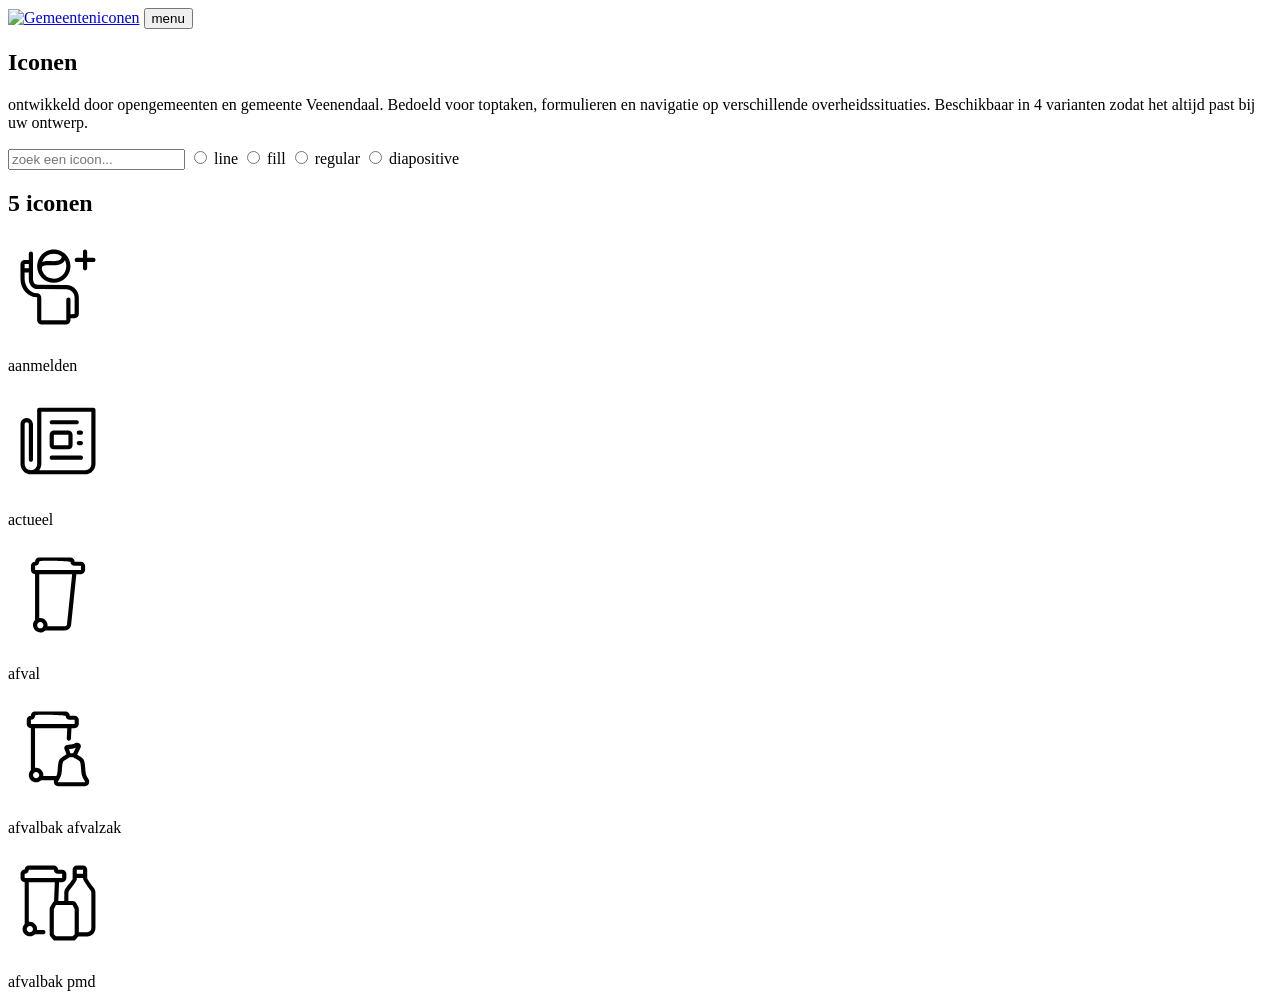
==== iconen.html @ 272242ec "begonnen aan html basispagina + plaatjes" ====
<!DOCTYPE html>
<html lang="en">
<head>
    <meta charset="UTF-8">
    <meta name="viewport" content="width=device-width, initial-scale=1.0">
    <title>Gemeenteniconen</title>
</head>
<body>
    <header>
        <a href="index.html"><img src="logo.png" alt="Gemeenteniconen"></a>
        <button>
            menu
        </button>
    </header>

    <main>
        <section>
            <h1>Iconen</h1>
            <p>ontwikkeld door opengemeenten en gemeente Veenendaal. Bedoeld voor toptaken, formulieren en navigatie op verschillende overheidssituaties. Beschikbaar in 4 varianten zodat het altijd past bij uw ontwerp.</p>
        </section>
        <search>
            <form action="">
                <input type="text" placeholder="zoek een icoon...">

                <input type="radio" name="variant" id="line">
                <label for="line">line</label>

                <input type="radio" name="variant" id="fill">
                <label for="fill">fill</label>
                
                <input type="radio" name="variant" id="regular">
                <label for="regular">regular</label>
                
                <input type="radio" name="variant" id="diapositive">
                <label for="diapositive">diapositive</label>
            </form>
        </search>

        <section>
            <h2>5 iconen</h2>
            <article>
                <img src="/assets/Iconenset-master/Svg/Line/Aanmelden.svg" alt="aanmelden" width="100">
                <p>aanmelden</p>
            </article>
            <article>
                <img src="/assets/Iconenset-master/Svg/Line/Actueel.svg" alt="een krant" width="100">
                <p>actueel</p>
            </article>
            <article>
                <img src="/assets/Iconenset-master/Svg/Line/Afval.svg" alt="afvalcontainer" width="100">
                <p>afval</p>
            </article>
            <article>
                <img src="/assets/Iconenset-master/Svg/Line/AfvalbakAfvalzak.svg" alt="afvalcontainer en een afvalzak" width="100">
                <p>afvalbak afvalzak</p>
            </article>
            <article>
                <img src="/assets/Iconenset-master/Svg/Line/AfvalbakPMD.svg" alt="afvalcontainer met plastic flessen" width="100">
                <p>afvalbak pmd</p>
            </article>
        </section>
    </main>
    
</body>
</html>
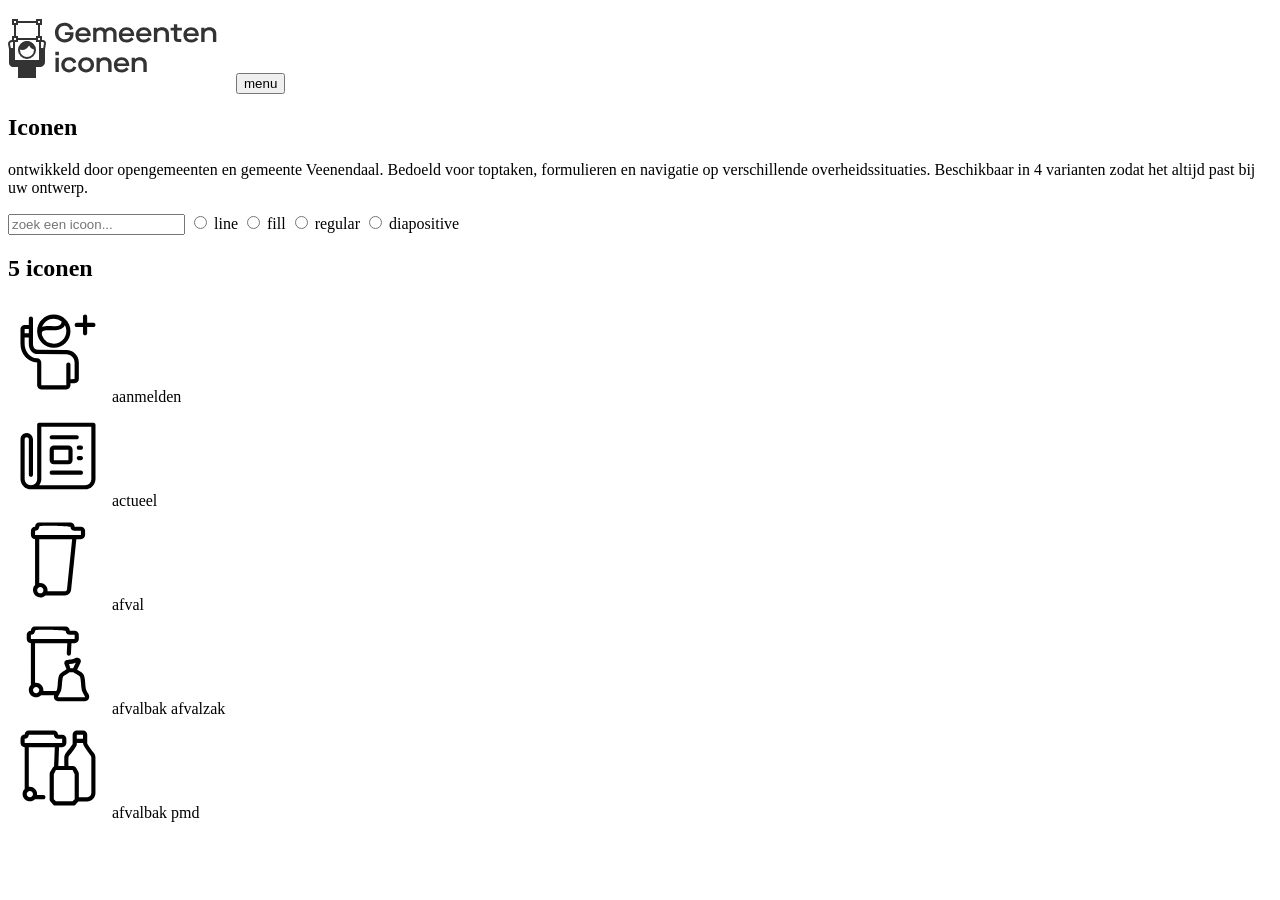
==== commit 15179bcf: "logo en favico toegevoegd. Laatste coonnaampje zit niet langer in een <p>" ====
--- a/iconen.html
+++ b/iconen.html
@@ -4,10 +4,11 @@
     <meta charset="UTF-8">
     <meta name="viewport" content="width=device-width, initial-scale=1.0">
     <title>Gemeenteniconen</title>
+    <link rel="icon" href="assets/favicon.ico">
 </head>
 <body>
     <header>
-        <a href="index.html"><img src="logo.png" alt="Gemeenteniconen"></a>
+        <a href="index.html"><img src="/assets/logo.svg" alt="Gemeenteniconen"></a>
         <button>
             menu
         </button>
@@ -40,23 +41,23 @@
             <h2>5 iconen</h2>
             <article>
                 <img src="/assets/Iconenset-master/Svg/Line/Aanmelden.svg" alt="aanmelden" width="100">
-                <p>aanmelden</p>
+                aanmelden
             </article>
             <article>
                 <img src="/assets/Iconenset-master/Svg/Line/Actueel.svg" alt="een krant" width="100">
-                <p>actueel</p>
+                actueel
             </article>
             <article>
                 <img src="/assets/Iconenset-master/Svg/Line/Afval.svg" alt="afvalcontainer" width="100">
-                <p>afval</p>
+                afval
             </article>
             <article>
                 <img src="/assets/Iconenset-master/Svg/Line/AfvalbakAfvalzak.svg" alt="afvalcontainer en een afvalzak" width="100">
-                <p>afvalbak afvalzak</p>
+                afvalbak afvalzak
             </article>
             <article>
                 <img src="/assets/Iconenset-master/Svg/Line/AfvalbakPMD.svg" alt="afvalcontainer met plastic flessen" width="100">
-                <p>afvalbak pmd</p>
+                afvalbak pmd
             </article>
         </section>
     </main>
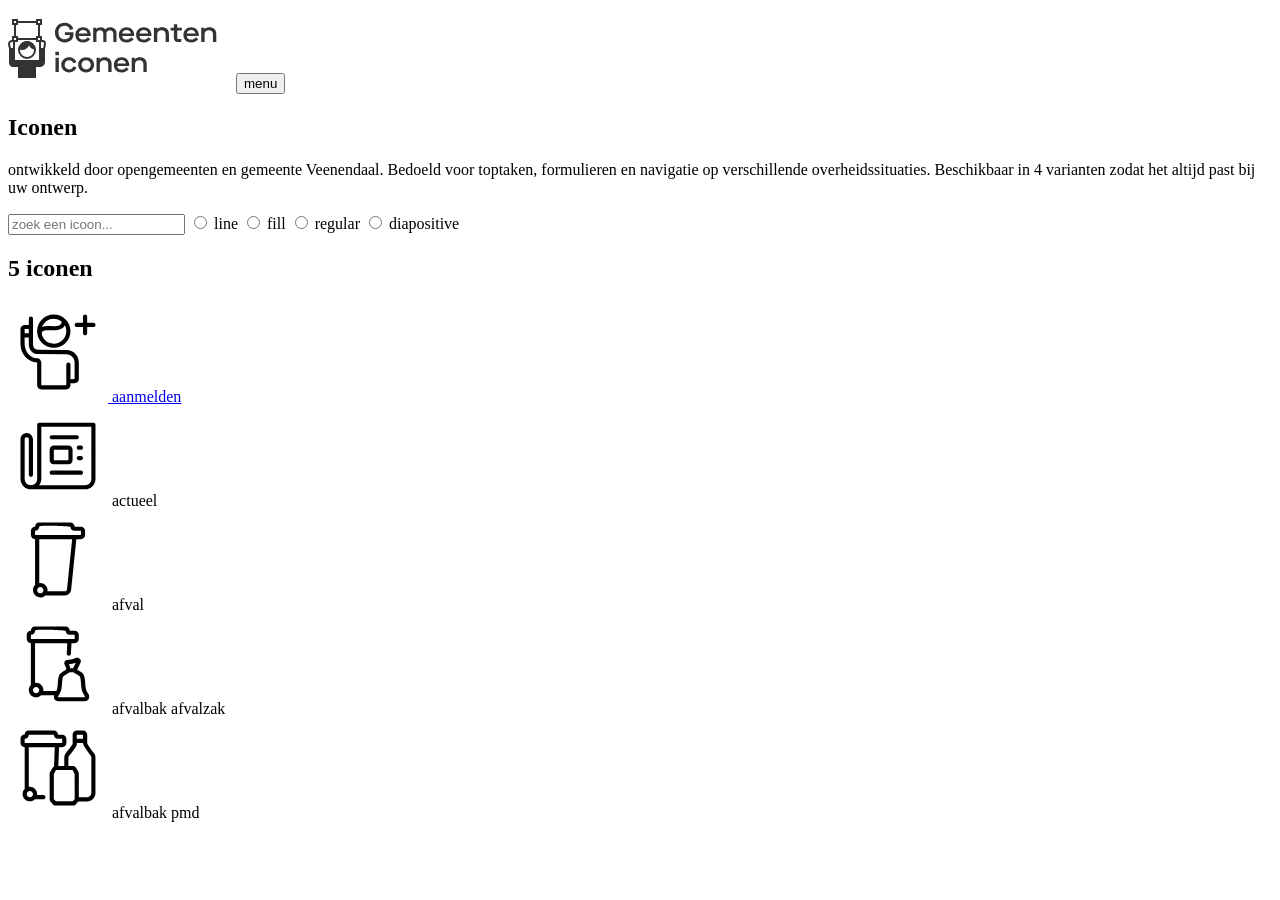
==== commit 2969ef4c: "pagina toegevoegd voor aanmeldicoon. Plaatjes hopelijk gefixt(?)" ====
--- a/iconen.html
+++ b/iconen.html
@@ -40,23 +40,25 @@
         <section>
             <h2>5 iconen</h2>
             <article>
-                <img src="/assets/Iconenset-master/Svg/Line/Aanmelden.svg" alt="aanmelden" width="100">
-                aanmelden
+                <a href="/iconen/1.html">
+                    <img src="./assets/Iconenset-master/Svg/Line/Aanmelden.svg" alt="aanmelden" width="100">
+                    aanmelden
+                </a>
             </article>
             <article>
-                <img src="/assets/Iconenset-master/Svg/Line/Actueel.svg" alt="een krant" width="100">
+                <img src="./assets/Iconenset-master/Svg/Line/Actueel.svg" alt="een krant" width="100">
                 actueel
             </article>
             <article>
-                <img src="/assets/Iconenset-master/Svg/Line/Afval.svg" alt="afvalcontainer" width="100">
+                <img src="./assets/Iconenset-master/Svg/Line/Afval.svg" alt="afvalcontainer" width="100">
                 afval
             </article>
             <article>
-                <img src="/assets/Iconenset-master/Svg/Line/AfvalbakAfvalzak.svg" alt="afvalcontainer en een afvalzak" width="100">
+                <img src="./assets/Iconenset-master/Svg/Line/AfvalbakAfvalzak.svg" alt="afvalcontainer en een afvalzak" width="100">
                 afvalbak afvalzak
             </article>
             <article>
-                <img src="/assets/Iconenset-master/Svg/Line/AfvalbakPMD.svg" alt="afvalcontainer met plastic flessen" width="100">
+                <img src="./assets/Iconenset-master/Svg/Line/AfvalbakPMD.svg" alt="afvalcontainer met plastic flessen" width="100">
                 afvalbak pmd
             </article>
         </section>
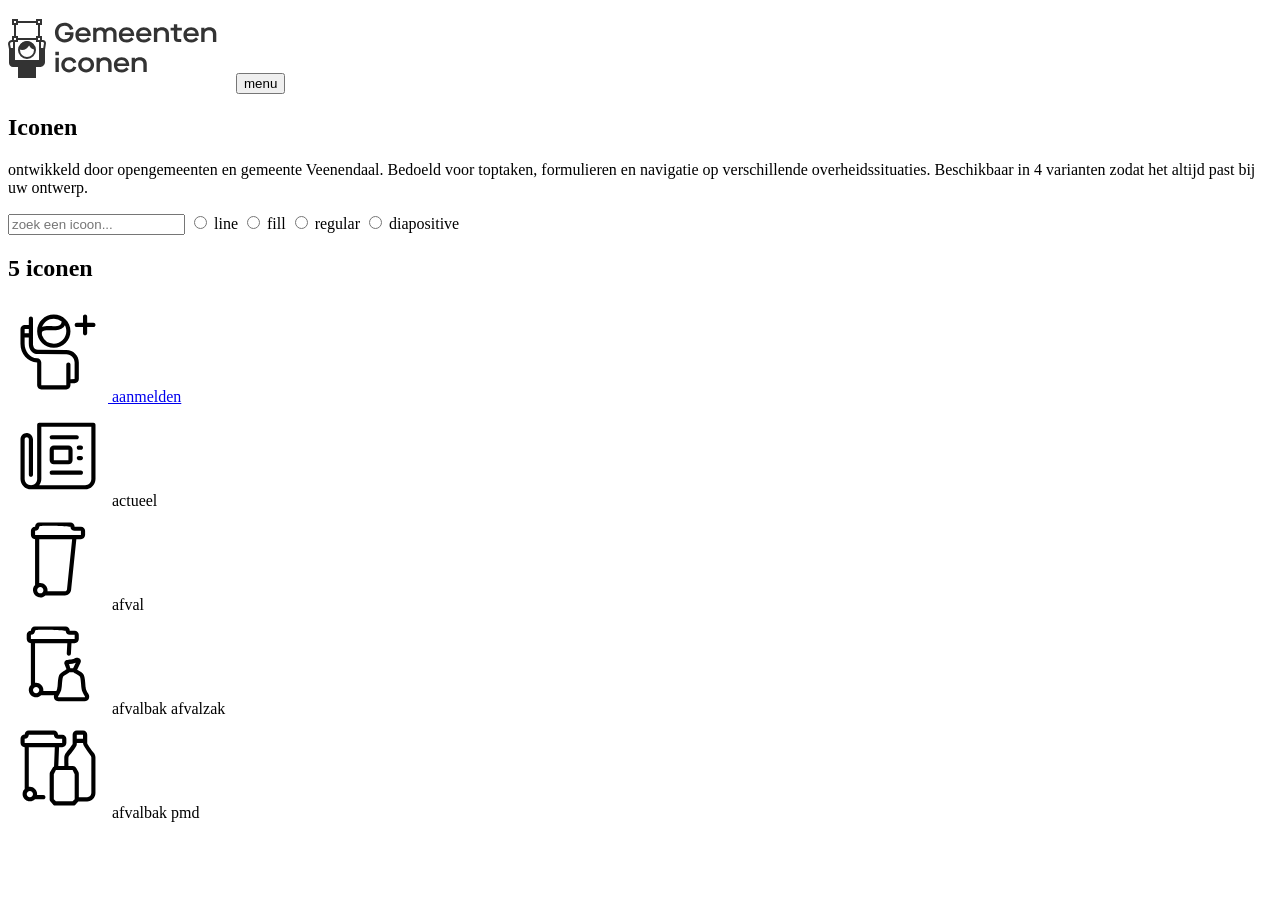
==== commit a82e2ba9: "links zijn misschien gefixt?" ====
--- a/iconen.html
+++ b/iconen.html
@@ -40,7 +40,7 @@
         <section>
             <h2>5 iconen</h2>
             <article>
-                <a href="/iconen/1.html">
+                <a href="iconen/1.html">
                     <img src="./assets/Iconenset-master/Svg/Line/Aanmelden.svg" alt="aanmelden" width="100">
                     aanmelden
                 </a>
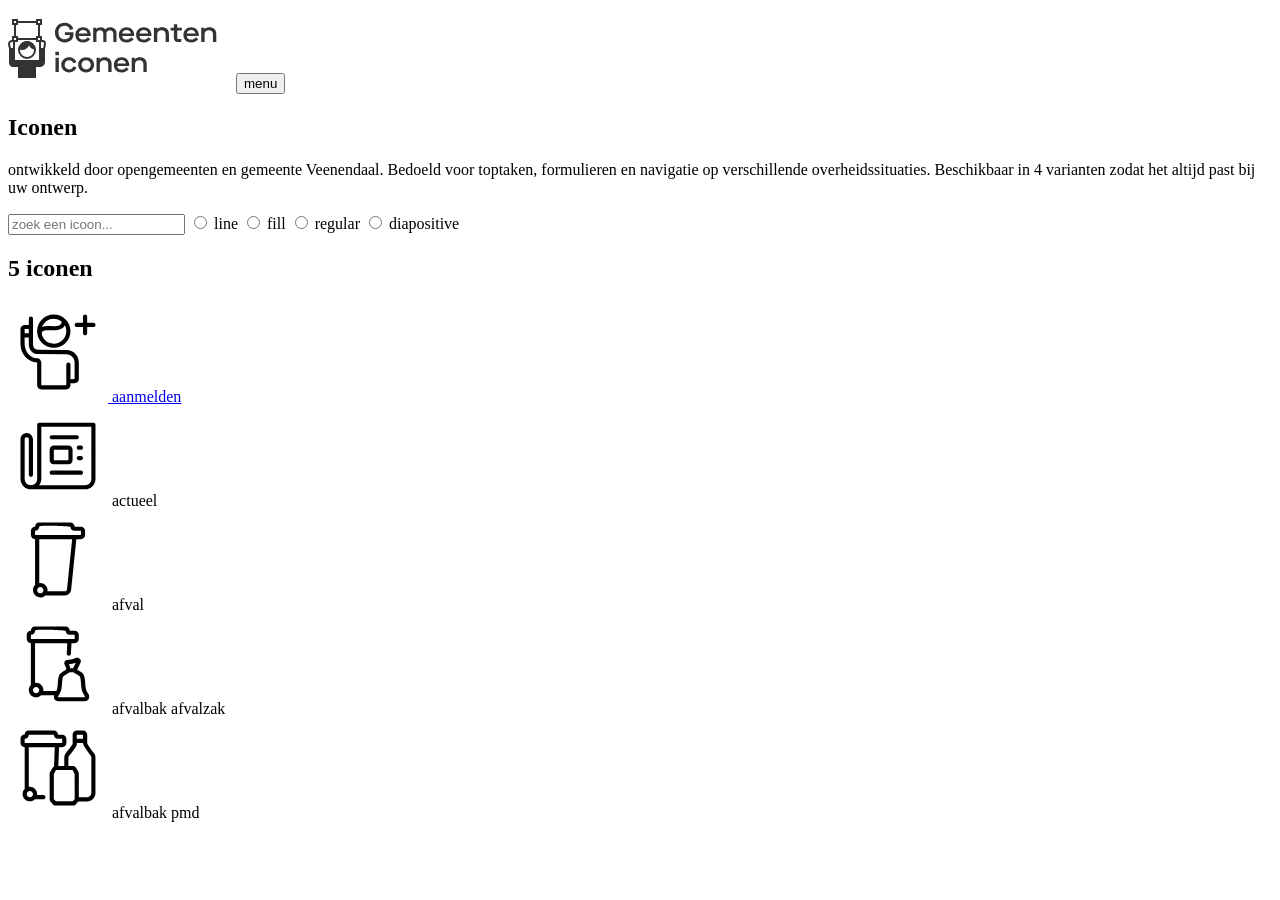
==== commit f8ef6784: "links zijn nu daadwerkelijk gefixt (waarschijnlijk)" ====
--- a/iconen.html
+++ b/iconen.html
@@ -40,7 +40,7 @@
         <section>
             <h2>5 iconen</h2>
             <article>
-                <a href="iconen/1.html">
+                <a href="./iconen/1.html">
                     <img src="./assets/Iconenset-master/Svg/Line/Aanmelden.svg" alt="aanmelden" width="100">
                     aanmelden
                 </a>
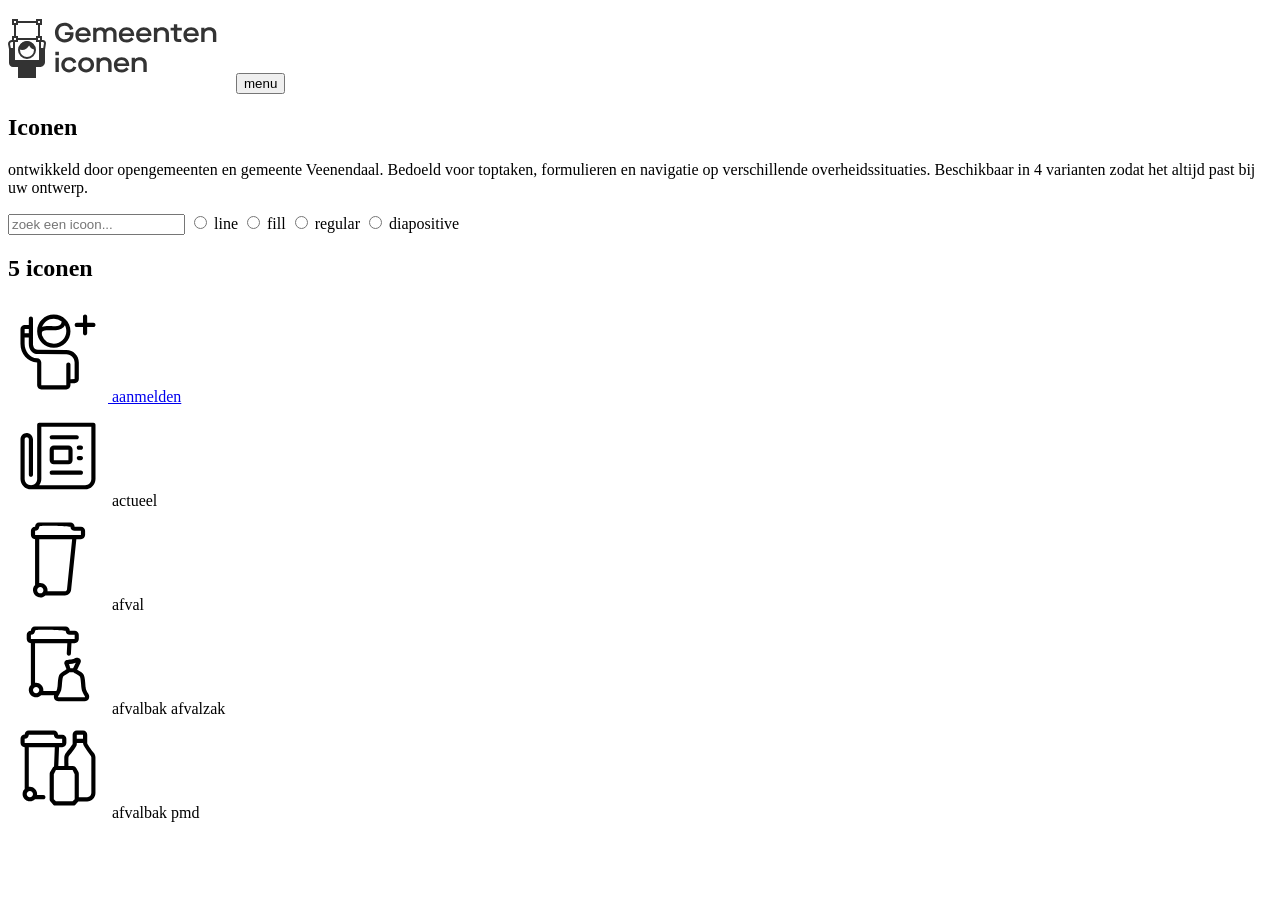
==== commit 58fa619d: "html gerefactored. closes #14" ====
--- a/iconen.html
+++ b/iconen.html
@@ -19,6 +19,7 @@
             <h1>Iconen</h1>
             <p>ontwikkeld door opengemeenten en gemeente Veenendaal. Bedoeld voor toptaken, formulieren en navigatie op verschillende overheidssituaties. Beschikbaar in 4 varianten zodat het altijd past bij uw ontwerp.</p>
         </section>
+
         <search>
             <form action="">
                 <input type="text" placeholder="zoek een icoon...">
@@ -39,24 +40,29 @@
 
         <section>
             <h2>5 iconen</h2>
+            
             <article>
                 <a href="./iconen/1.html">
                     <img src="./assets/Iconenset-master/Svg/Line/Aanmelden.svg" alt="aanmelden" width="100">
                     aanmelden
                 </a>
             </article>
+
             <article>
                 <img src="./assets/Iconenset-master/Svg/Line/Actueel.svg" alt="een krant" width="100">
                 actueel
             </article>
+
             <article>
                 <img src="./assets/Iconenset-master/Svg/Line/Afval.svg" alt="afvalcontainer" width="100">
                 afval
             </article>
+
             <article>
                 <img src="./assets/Iconenset-master/Svg/Line/AfvalbakAfvalzak.svg" alt="afvalcontainer en een afvalzak" width="100">
                 afvalbak afvalzak
             </article>
+
             <article>
                 <img src="./assets/Iconenset-master/Svg/Line/AfvalbakPMD.svg" alt="afvalcontainer met plastic flessen" width="100">
                 afvalbak pmd
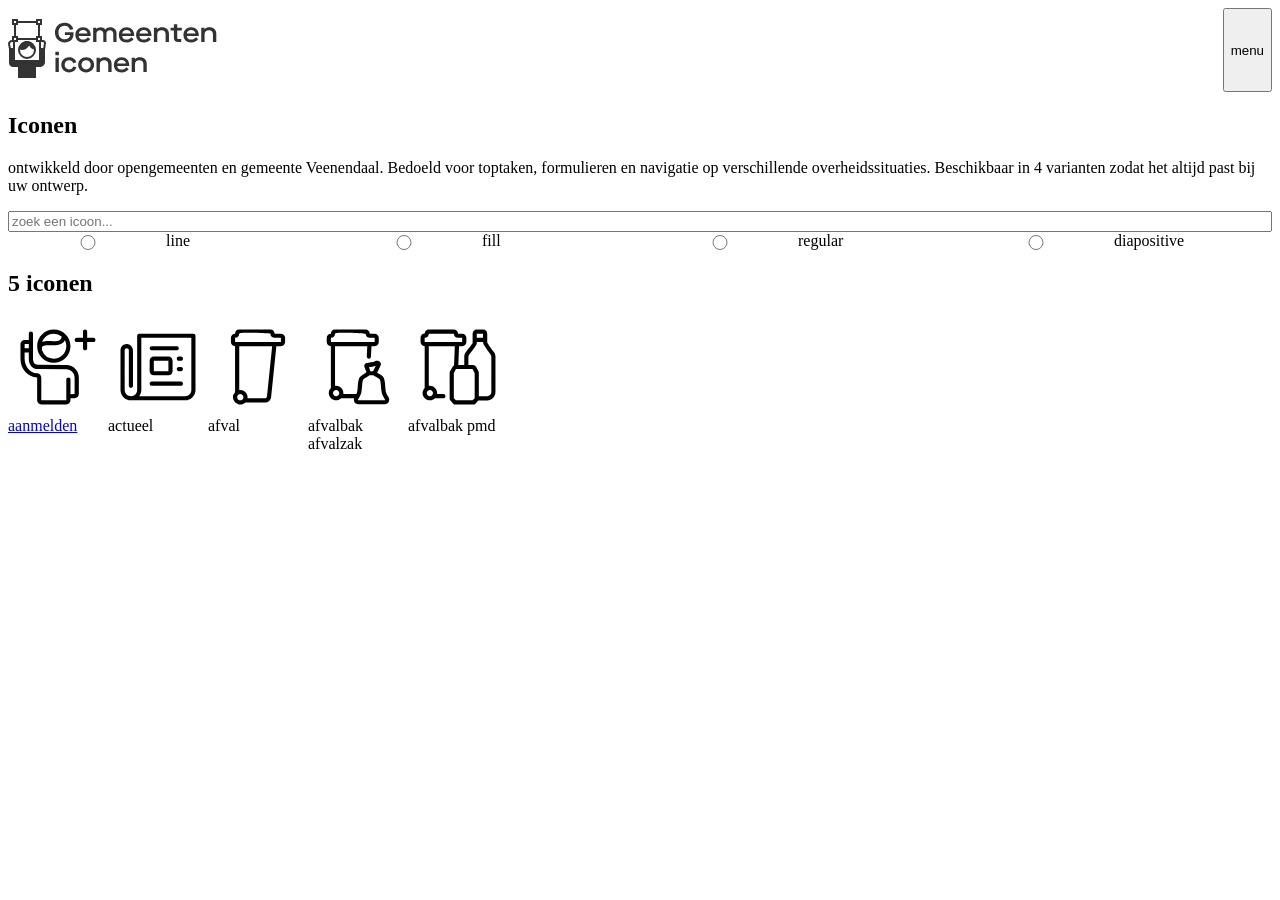
==== commit 6b88a022: "#3 Eerste begin van de overzichtspagina css layout" ====
--- a/iconen.html
+++ b/iconen.html
@@ -5,10 +5,13 @@
     <meta name="viewport" content="width=device-width, initial-scale=1.0">
     <title>Gemeenteniconen</title>
     <link rel="icon" href="assets/favicon.ico">
+    <link rel="stylesheet" href="./styles/styles.css">
 </head>
 <body>
     <header>
-        <a href="index.html"><img src="/assets/logo.svg" alt="Gemeenteniconen"></a>
+        <a href="index.html" class="logo">
+            <img class="logo" src="/assets/logo.svg" alt="Gemeenteniconen">
+        </a>
         <button>
             menu
         </button>
@@ -22,7 +25,7 @@
 
         <search>
             <form action="">
-                <input type="text" placeholder="zoek een icoon...">
+                <input type="text" placeholder="zoek een icoon..." class="searchbar">
 
                 <input type="radio" name="variant" id="line">
                 <label for="line">line</label>
@@ -38,7 +41,7 @@
             </form>
         </search>
 
-        <section>
+        <section class="iconGrid">
             <h2>5 iconen</h2>
             
             <article>
--- a/styles/styles.css
+++ b/styles/styles.css
@@ -0,0 +1,40 @@
+/* CSS */
+
+/* header */
+
+header {
+    display: flex;
+    justify-content: space-between;
+}
+
+.logo {
+    max-width: 50vw;
+}
+
+/* zoekbalk */
+
+search form {
+    display: grid;
+    grid-template-columns: repeat(8, 1fr);
+    
+    .searchbar {
+        grid-column: 1/-1;
+    }
+
+}
+
+/* grid met icoontjes */
+
+.iconGrid{
+    display: grid;
+    grid-template-columns: repeat(auto-fit, 100px); /* bron: Sanne */
+
+    h2{
+        grid-column: 1/-1;
+    }
+
+    img{
+        display: block;
+    }
+
+}
